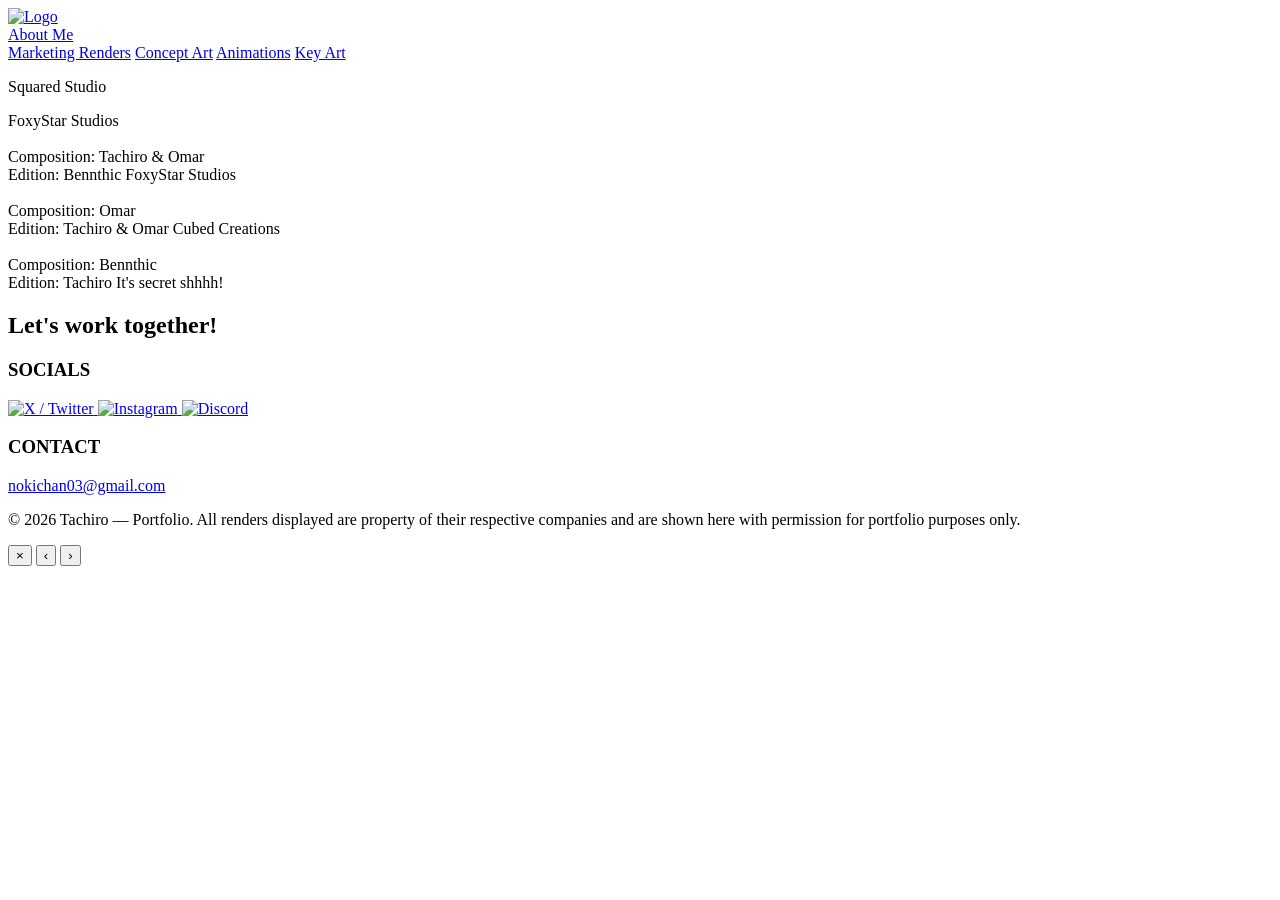
==== collabs.html @ 85fc163a "Add files via upload" ====
<!DOCTYPE html>
<html lang="en">
<head>
    <meta charset="UTF-8" />
    <meta name="viewport" content="width=device-width, initial-scale=1" />
    <title>Tachiro | Squared Studio</title>
    <link rel="icon" type="image/png" href="assets/logo.png" />
    <link rel="stylesheet" href="css/normalize.css">
    <link rel="stylesheet" href="css/style.css">
  </head>
<body>

    <header class="hero-abo">
        <div class="hero-abo_grid1">
            <div>
              <a class="img-logo" href="index.html">
                <img src="assets/logo.svg" alt="Logo" width="100" height="100" />
              </a>
            </div>

            <div class="hero-abo_type">
                <a class="hero-abo_es2" href="about.html">About Me</a>
            </div>
        </div>
    </header>

  <!-- ===== About Grid ===== -->
    <div class="divider-x" aria-hidden="true"></div>

    <!-- ===== Header ===== -->
    <header class="hero-abo">
        <nav class="site-nav">
            <a href="marketing.html"  class="site-nav__link no-active">Marketing Renders</a>
            <a href="concept.html"    class="site-nav__link no-active">Concept Art</a>
            <a href="animations.html" class="site-nav__link no-active">Animations</a>
            <a href="keyart.html" class="site-nav__link no-active">Key Art</a>
            <p class="site-nav__link is-active">Squared Studio</p>
        </nav>
            <div class="divider-x" aria-hidden="true"></div>
    </header>

  <!-- ===== Gallery Masonry ===== -->
  <main class="gallery">
    <div class="masonry" aria-live="polite">

      <a class="tile t-21x9"
         aria-label="BetterOnBedrock - Poggy"
         style="background-image:url('assets/img/colla/colla-1.webp')">
        <span class="caption">FoxyStar Studios<br> <br> Composition: Tachiro & Omar <br> Edition: Bennthic</span>
      </a>

      <a class="tile t-16x9"
         aria-label="Poggy"
         style="background-image:url('assets/img/colla/colla-2.webp')">
        <span class="caption">FoxyStar Studios<br> <br> Composition: Omar <br> Edition: Tachiro & Omar</span>
      </a>

      <a class="tile t-16x9"
         aria-label="Raft Survival - Cubed Creations"
         style="background-image:url('assets/img/colla/colla-3.webp')">
        <span class="caption">Cubed Creations<br> <br> Composition: Bennthic <br> Edition: Tachiro</span>
      </a>
<!--
      <a class="tile t-21x9"
         aria-label="Eternal End - Panascais"
         style="background-image:url('assets/img/colla/colla-4.webp')">
        <span class="caption">Panascais<br> <br> Composition: Wor <br> Edition: Tachiro</span>
      </a>
-->
      <a class="tile t-21x9"
         style="background-image:url('assets/img/colla/colla-5.webp')">
        <span class="caption">It's secret shhhh!</span>
      </a>

    </div>
  </main>

    <!-- ===== CTA ===== -->
    <section class="cta">
      <div class="cta__inner">
        <h2 class="cta__title">
          <span class="cta-grad_violeta">Let's work</span>
          <span class="cta-grad_orange">together<span class="cta-grad_violeta2">!</span></span>
        </h2>
      </div>
      <div class="divider-x" aria-hidden="true"></div>
    </section>

    <!-- ===== FOOTER ===== -->
    <footer class="site-footer">
      <div class="footer-grid">
        <!-- Left -->
        <div class="footer-left">
          <h3 class="footer-heading">SOCIALS</h3>

          <nav class="socials">
            <!-- X / Twitter -->
            <a class="social" href="https://x.com/tachiro02" target="_blank" rel="noopener">
              <img src="assets/icons/twitter-alt.svg" alt="X / Twitter">
            </a>
            <!-- Instagram -->
            <a class="social" href="https://www.instagram.com/tachiro02/" target="_blank" rel="noopener">
              <img src="assets/icons/instagram.svg" alt="Instagram">
            </a>
            <!-- Discord -->
            <a class="social" href="https://discordapp.com/users/483805374525472788" target="_blank" rel="noopener">
              <img src="assets/icons/discord.svg" alt="Discord">
            </a>
          </nav>
        </div>

        <!-- Divider vertical -->
        <div class="footer-vline" aria-hidden="true"></div>

        <!-- Right -->
        <div class="footer-right">
          <h3 class="footer-heading">CONTACT</h3>
          <a class="footer-mail" href="mailto:nokichan03@gmail.com">nokichan03@gmail.com</a>
        </div>
      </div>
    </footer>
      <div class="footer-bottom">
          <p>© 2026 Tachiro — Portfolio. All renders displayed are property of their respective companies and are shown here with permission for portfolio purposes only.</p>
      </div>

            <!-- Lightbox -->
      <div id="lightbox" class="lightbox" aria-hidden="true">
        <button class="lb-close" aria-label="Close">×</button>

        <!-- Nav -->
        <button class="lb-prev" aria-label="Previous">‹</button>
        <button class="lb-next" aria-label="Next">›</button>

        <img class="lightbox-img" src="" alt="">
      </div>

  <script>
    document.addEventListener('DOMContentLoaded', () => {
      const tiles    = Array.from(document.querySelectorAll('.tile'));
      const lightbox = document.getElementById('lightbox');
      const img      = lightbox.querySelector('.lightbox-img');
      const btnClose = lightbox.querySelector('.lb-close');  

      // Extrae los src de background-image de cada .tile
      const sources = tiles.map(tile => {
        let bg = tile.style.backgroundImage;
        if (!bg || bg === 'none') bg = getComputedStyle(tile).backgroundImage;
        const match = bg && bg.match(/^url\(["']?(.*?)["']?\)$/);
        return match ? match[1] : null;
      });

      let current = -1;

      // --- Manejo de scroll sin salto ---
      let savedScrollY = 0;
      function lockScroll() {
        savedScrollY = window.scrollY || window.pageYOffset || 0;
        // Congela el body sin mover visualmente la página
        document.body.style.position = 'fixed';
        document.body.style.top = `-${savedScrollY}px`;
        document.body.style.left = '0';
        document.body.style.right = '0';
        document.body.style.width = '100%';
      }
      function unlockScroll() {
        const y = Math.abs(parseInt(document.body.style.top || '0', 10)) || 0;
        // Limpia estilos y vuelve al punto exacto
        document.body.style.position = '';
        document.body.style.top = '';
        document.body.style.left = '';
        document.body.style.right = '';
        document.body.style.width = '';
        window.scrollTo(0, y);
      }

      function setImageByIndex(index) {
        img.src = sources[index];
        img.alt = tiles[index].getAttribute('aria-label') || '';
      }

      function openLightbox(index){
        if (index < 0 || index >= sources.length || !sources[index]) return;
        current = index;
        setImageByIndex(current);
        lightbox.classList.add('is-open');
        lightbox.setAttribute('aria-hidden','false');
        lockScroll();                 // <--- congela scroll sin salto
      }

      function closeLightbox(){
        lightbox.classList.remove('is-open');
        lightbox.setAttribute('aria-hidden','true');
        img.src = '';
        unlockScroll();               // <--- restaura scroll
      }

      function showNext(){
        if (sources.length < 2) return;
        current = (current + 1) % sources.length;
        setImageByIndex(current);
      }

      function showPrev(){
        if (sources.length < 2) return;
        current = (current - 1 + sources.length) % sources.length;
        setImageByIndex(current);
      }

      // Abrir lightbox al click sobre un tile
      tiles.forEach((tile, i) => {
        tile.addEventListener('click', (e) => {
          e.preventDefault();   // no saltar a # 
          openLightbox(i);
        });
      });

      // Cerrar
      if (btnClose) btnClose.addEventListener('click', closeLightbox);
      lightbox.addEventListener('click', (e) => {
        // Cierra solo si haces click en el fondo (no sobre la imagen)
        if (e.target === lightbox) closeLightbox();
      });

      // Teclado: ESC / flechas
      document.addEventListener('keydown', (e) => {
        if (!lightbox.classList.contains('is-open')) return;
        if (e.key === 'Escape') closeLightbox();
        if (e.key === 'ArrowRight') showNext();
        if (e.key === 'ArrowLeft')  showPrev();
      });

      // Gestos táctiles (swipe) en móvil
      let touchStartX = 0;
      lightbox.addEventListener('touchstart', (e) => {
        touchStartX = e.changedTouches[0].clientX;
      }, {passive:true});
      lightbox.addEventListener('touchend', (e) => {
        const dx = e.changedTouches[0].clientX - touchStartX;
        if (Math.abs(dx) > 50){
          if (dx < 0) showNext(); else showPrev();
        }
      }, {passive:true});
    });
  </script>

  <script>
    document.addEventListener('contextmenu', (e) => e.preventDefault());
  </script>

   <script>
    document.addEventListener('dragstart', (e) => {
      if (e.target.closest('.gallery, .tile, #lightbox')) {
        e.preventDefault();
      }
    });
  </script>  

  
  </body>
</html>
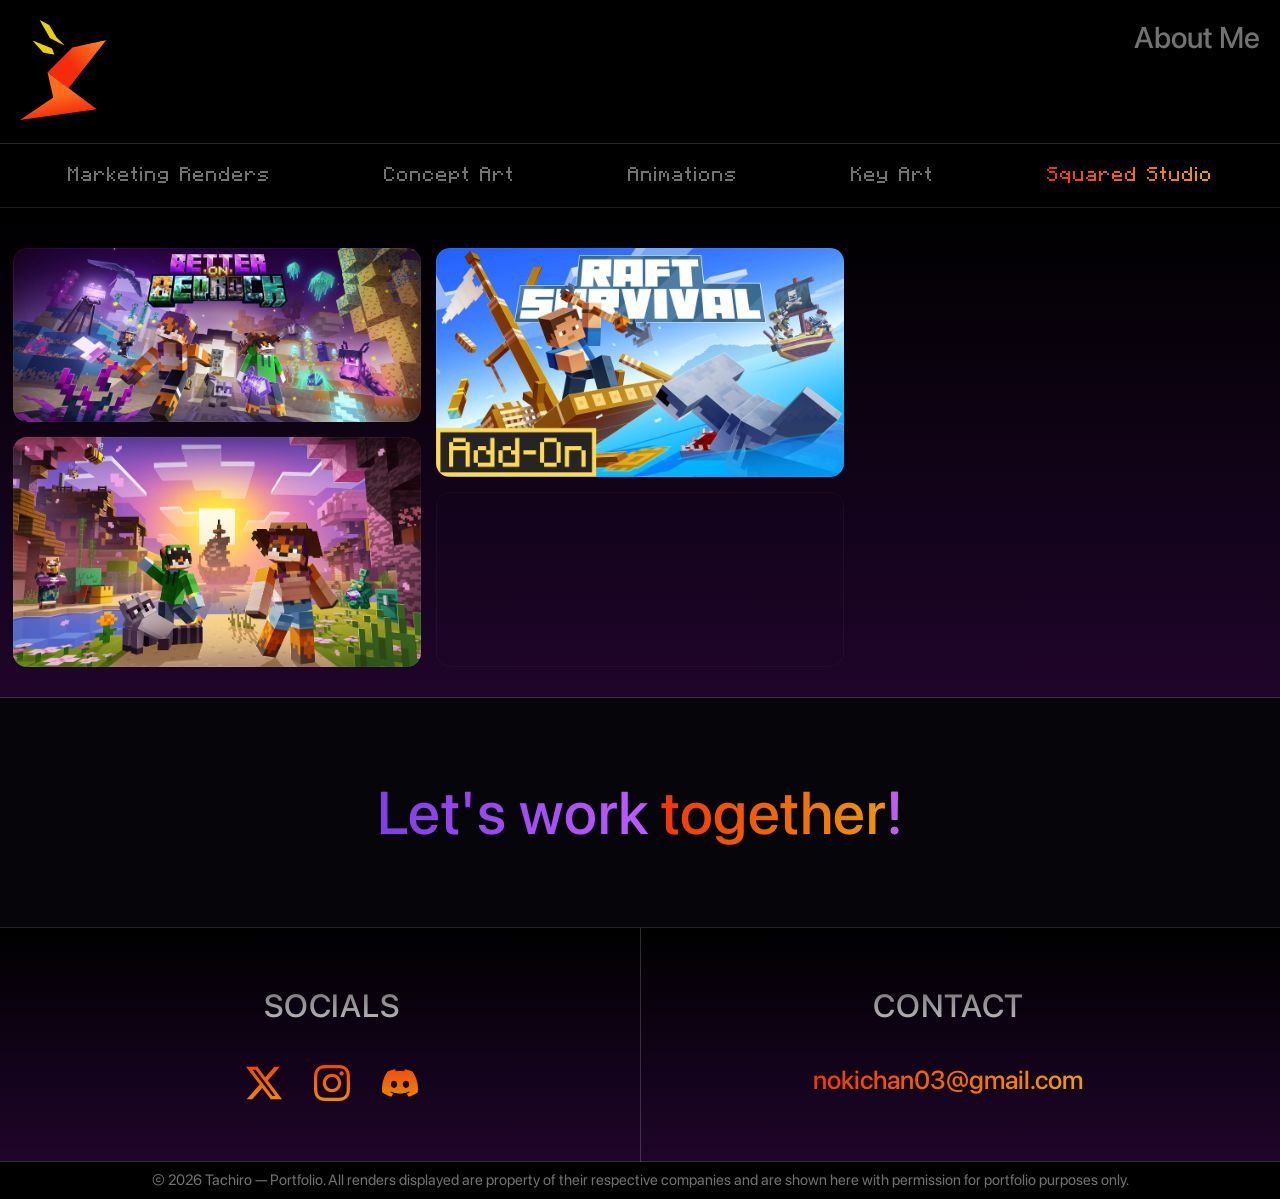
==== commit ce995630: "add eternalend" ====
--- a/collabs.html
+++ b/collabs.html
@@ -60,16 +60,11 @@
          style="background-image:url('assets/img/colla/colla-3.webp')">
         <span class="caption">Cubed Creations<br> <br> Composition: Bennthic <br> Edition: Tachiro</span>
       </a>
-<!--
+      
       <a class="tile t-21x9"
          aria-label="Eternal End - Panascais"
          style="background-image:url('assets/img/colla/colla-4.webp')">
         <span class="caption">Panascais<br> <br> Composition: Wor <br> Edition: Tachiro</span>
-      </a>
--->
-      <a class="tile t-21x9"
-         style="background-image:url('assets/img/colla/colla-5.webp')">
-        <span class="caption">It's secret shhhh!</span>
       </a>
 
     </div>
--- a/css/style.css
+++ b/css/style.css
@@ -0,0 +1,863 @@
+:root {
+  /* Purple */
+  --pur:#7f3ee4;
+  --purp:#bd5aff;
+  /* Yellow */
+  --yell:#f2350b;
+  --yello:#ed9e07;
+  /* Text */
+  --tex1:#727272;
+  --tex2:#c1c1c1;
+  /* Select */
+  --nosele:#3a3a3a;
+  --yessele:#ffffff;
+  /* gradient */
+  --bgsolid:#000000;
+  --bggradient:#1f052b;
+
+  /* Line */
+  --line:rgba(255,255,255,.18);
+  --hero-pt: 2rem;
+  --hero-pb: 2rem; /* <- corrige nombre (antes tenías --hero-bp) */
+}
+
+html, body {
+  overflow-x: hidden;
+}
+
+/* 1) Asegura fondo oscuro global (si no lo tienes) */
+html, body {
+  background:#0b0b10;
+}
+
+/* 2) Evita márgenes colapsados que “asoman” el fondo del body */
+h1, h2, h3, p, ul {
+  margin: 0;
+} /* quita márgenes por defecto */
+
+body::-webkit-scrollbar {
+  display: none;
+}
+
+body {
+  max-width: 145rem;
+  margin-inline: auto;
+}
+
+body {
+  cursor: url("../assets/cursor/custom-cursor.png"), auto;
+}
+
+a, button {
+  cursor: url("../assets/cursor/click-cursor.png"), pointer;
+}
+
+/* ==== FUENTES ==== */
+@font-face {
+  font-family: "Minecraft";
+  src: url("../assets/fonts/Minecraft.otf") format("opentype");
+  font-weight: 600;
+  font-style:normal;
+  font-display:swap;
+}
+
+@font-face {
+  font-family: "SFMedium";
+  src: url("../assets/fonts/SFMedium.otf") format("opentype");
+  font-weight: 600;
+  font-style: normal;
+  font-display: swap;
+}
+
+@font-face {
+  font-family: "SFRegular";
+  src: url("../assets/fonts/SFRegular.otf") format("opentype");
+  font-weight: 600;
+  font-style: normal;
+  font-display: swap;
+}
+
+/* ==== RESET BASE ==== */
+html {
+  box-sizing: border-box;
+  font-size: 62.5%; /* 1rem = 10px */
+}
+
+*, *::before, *::after {
+  box-sizing: inherit;
+}
+
+a {
+  text-decoration: none;
+  color: inherit;
+}
+
+.img-logo img {
+  display:inline-block;  /* <— clave: caja = ancho del texto */
+  width:auto;
+  margin: 0;
+}
+
+/* Animación suave para los spans del hero */
+.hero-title span {
+  display: inline-block;           /* necesario para transformar cada trozo */
+  opacity: 0;
+  transform: translateY(30px);
+  animation: heroFadeUp 2.5s ease forwards;
+}
+
+/* “Stagger”: retrasa cada span un poquito */
+.hero-title span:nth-child(1)  { animation-delay: .05s; }
+.hero-title span:nth-child(2)  { animation-delay: .15s; }
+.hero-title span:nth-child(3)  { animation-delay: .25s; }
+.hero-title span:nth-child(4)  { animation-delay: .35s; }
+.hero-title span:nth-child(5)  { animation-delay: .45s; }
+.hero-title span:nth-child(6)  { animation-delay: .55s; }
+.hero-title span:nth-child(7)  { animation-delay: .65s; }
+/* añade más nth-child si tienes más spans */
+
+@keyframes heroFadeUp {
+  to {
+    opacity: 1;
+    transform: translateY(0);
+    filter: blur(0);
+  }
+}
+
+/* Respeto a usuarios con “reduced motion” */
+@media (prefers-reduced-motion: reduce) {
+  .hero-title span { animation: none; opacity: 1; transform: none; filter: none; }
+}
+
+
+/* ==== SECCIÓN HERO ==== */
+.hero {
+  width: 100%;
+  background: linear-gradient(to bottom, var(--bgsolid), var(--bggradient));
+}
+
+/* Grid 3 columnas: texto | línea | panel derecho */
+.hero-grid {
+  max-width: 145rem;
+  min-height: 73rem;
+  display:grid;
+  grid-template-columns:2fr .1rem 1fr;
+  align-items:start;
+  padding: 2rem;
+}
+
+/* Izquierda */
+.hero-logo {
+  display:block;
+  margin:0 0 1.4rem .6rem;
+  filter: drop-shadow(0 .2rem .8rem rgba(0,0,0,.45));
+}
+
+.hero-title {
+  font-family: "SFMedium", sans-serif;
+  letter-spacing:.1rem;
+  text-align: left;
+  padding-right: 2rem;
+  padding-top: 4rem;
+}
+
+.t-grad-violet {
+  background:linear-gradient(90deg, var(--pur), var(--purp));
+  font-size: 5.5rem;
+  -webkit-background-clip:text;
+  background-clip:text;
+  color:transparent;
+}
+
+.t-grad-orange {
+  background:linear-gradient(90deg, var(--yell), var(--yello));
+  font-size: 6.5rem;
+  -webkit-background-clip:text;
+  background-clip:text;
+  color:transparent;
+}
+
+.t-muted {
+  font-size: 5.5rem;
+  color:var(--tex1);
+}
+
+.t-muted2 {
+  font-size: 5.5rem;
+  color:var(--tex2);
+}
+
+/* Línea vertical que toca bordes */
+.hero-vline {
+  width:.1rem;
+  background:var(--line);
+  align-self:stretch;
+  margin-top:calc(-1 * var(--hero-pt));
+  margin-bottom:calc(-1 * var(--hero-pb) - .1rem);
+  pointer-events:none;   /* <— importantísimo */
+}
+
+/* Derecha */
+.hero-right {
+  min-height:67rem;
+  display:flex;
+  flex-direction:column;
+  justify-content:space-between;
+  align-items:flex-end;   /* About Me a la derecha */
+  gap:2rem;
+  min-width:0;           /* evita desbordes rara vez */
+}
+
+.hero-about {
+  display:inline-block;  /* <— clave: caja = ancho del texto */
+  width:auto;
+  margin:0;
+  font-family:"SFMedium", sans-serif;
+  font-size:3rem;
+  color:var(--tex1);
+  text-align:right;      /* opcional */
+}
+
+.hero-about:hover {
+  background:linear-gradient(90deg, var(--yell), var(--yello));
+  -webkit-background-clip:text;
+  background-clip:text;
+  color:transparent;
+  transform: scale(1.1);
+  transition: transform .15s ease;
+  filter: brightness(1.5);
+}
+
+.hero-work {
+  display:inline-block;
+  align-self:center;     /* <— lo centra horizontalmente en la columna derecha */
+  font-family:"Minecraft",sans-serif;
+  font-size:7rem;
+  margin:0 auto; 
+  letter-spacing:.2rem;
+  color: var(--tex1);
+  text-align:center;
+}
+
+.hero-work:hover {
+  background:linear-gradient(90deg,var(--yell),var(--yello));
+  -webkit-background-clip:text; 
+  background-clip:text; 
+  color:transparent;
+  transform: scale(1.1);
+  transition: transform .15s ease;
+  filter: brightness(1.5);
+}
+
+/* Línea horizontal inferior del hero */
+.divider-x {
+  height: 0; /* <- importante */
+  border-top: 1px solid rgba(255,255,255,.12);
+  margin: 0;   
+}
+
+/* Responsive */
+@media (max-width:768px) {
+  .hero-grid { grid-template-columns:1fr; }
+  .hero-vline { display:none; }
+  .hero-right { align-items:center; gap:1.8rem; margin-top:1rem; min-height: 5rem; }
+}
+
+/* ===== FRANJA DE CATEGORÍAS ===== */
+.cat-strip {
+  background: linear-gradient(to bottom, var(--bgsolid), var(--bggradient));
+  padding: 2rem 2rem;
+  padding-bottom: 5rem;
+  padding-top: 5rem;
+}
+
+/* Fila con 5 columnas flexibles y separación pareja */
+.cat-row {
+  display: flex;
+  gap: 1.8rem;
+  justify-content: space-between;
+  max-width: 145rem;
+  margin: 0 auto;
+}
+
+.cat {
+  display: flex;
+  flex-direction: column;
+  gap: .8rem;
+  flex: 1 1 0;        /* todas crecen por igual */
+  min-width: 0;       /* evita desbordes de contenido */
+  font-family: "Minecraft", sans-serif;
+  letter-spacing: .1rem;
+}
+
+.cat__label {
+  color: var(--nosele);
+  font-size: 2rem;
+  text-align: center;
+  letter-spacing: .1rem;
+}
+
+/* Hover: oscurece imagen + borde blanco + título blanco */
+.cat__thumb {
+  height: 60rem;  /* ajusta a gusto */
+  position: relative;
+  width: 100%;
+  /* fija proporción sin depender del tamaño real de la imagen */
+  aspect-ratio: 3 / 5;     /* alto vertical tipo poster (ajústalo si quieres) */
+  border-radius: .6rem;
+  overflow: hidden;
+  line-height: 0;
+  background: #0f1629;
+}
+
+.cat__thumb img {
+  position: absolute;
+  inset: 0;
+  width: 100%;
+  height: 100%;
+  object-fit: cover;   /* recorta sin deformar */
+  display: block;
+  transition: filter .3s ease;
+}
+
+/* Marco blanco fino por encima (invisible por defecto) */
+.cat__thumb::after {
+  content: "";
+  position: absolute;
+  inset: .1rem;                      /* margen interior del marco */
+  border: .1rem solid var(--tex2);
+  border-radius: inherit;
+  opacity: 0;
+  pointer-events: none;
+  transition: opacity .3s ease;
+}
+
+/* Hover / activo */
+.cat:hover .cat__thumb img { filter: brightness(.5); }
+.cat:hover .cat__thumb::after { opacity: 1; }
+.cat:hover .cat__label { color: var(--yessele); }
+
+.cat:hover {
+  transform: translateY(-3px);
+  transition: transform .5s ease;
+}
+
+/* ===== Responsive ===== */
+@media (max-width: 1126px) {
+  .cat-row { flex-wrap: wrap; }
+  .cat { flex: 1 1 calc(50% - 1.8rem); }  /* 2 por fila en tablets */
+}
+
+@media (max-width: 560px) {
+  .cat { flex: 1 1 100%; }  /* 1 por fila en móvil */
+}
+
+/* ===== CTA ===== */
+.cta {
+  background:#06050a;
+  border-top:.1rem solid var(--line);
+}
+
+.cta__inner {
+  max-width:145rem;
+  margin:0 auto;
+  padding:8rem 2.4rem;
+}
+
+.cta__title {
+  margin:0;
+  font-family:"SFMedium",sans-serif;
+  font-size:6rem;
+  letter-spacing:.05rem;
+  text-align:center;
+}
+
+.cta-grad_violeta {
+  background:linear-gradient(90deg, var(--pur), var(--purp));
+  -webkit-background-clip:text;
+  background-clip:text;
+  color:transparent;
+}
+
+.cta-grad_orange {
+  background:linear-gradient(90deg, var(--yell), var(--yello));
+  -webkit-background-clip:text;
+  background-clip:text;
+  color:transparent;
+}
+
+.cta-grad_violeta2 {
+  color: var(--purp);
+}
+
+/* ===== FOOTER ===== */
+.site-footer {
+  background: linear-gradient(to bottom, var(--bgsolid), var(--bggradient));
+}
+
+.footer-grid {
+  max-width:145rem;
+  margin:0 auto;
+  padding:6rem 2.4rem;
+  display:grid;
+  grid-template-columns: 1fr .1rem 1fr;
+}
+
+.footer-vline {
+  width:.1rem;
+  background:var(--line);
+  align-self:stretch;
+  margin-top:calc(-1 * 6rem);
+  margin-bottom:calc(-1 * 6rem - .1rem);
+}
+
+.footer-heading {
+  margin:0 0 4rem;
+  text-align: center;
+  font-family:"SFMedium",sans-serif;
+  font-size:3.2rem;
+  letter-spacing:.08rem;
+  background:linear-gradient(180deg, var(--tex1), var(--tex2));
+  /*background: var(--purp);*/
+  -webkit-background-clip:text;
+  background-clip:text;
+  color:transparent;
+}
+
+/* Social icons */
+.socials {
+  display:flex;          
+  justify-content:center;
+  align-items:center;
+  gap:3.2rem;  /* espacio entre íconos */
+}
+
+.social {
+  width:3.6rem;
+  height:3.6rem;
+  display:inline-flex;
+  align-items:center;
+  justify-content:center;
+  transition: transform .15s ease;
+}
+
+.social img {
+  width: 3.6rem;
+  height: 3.6rem;
+  background-size: contain;
+  background-repeat: no-repeat;
+  background-position: center;
+  display: inline-block;
+  transition: transform .15s ease;
+}
+
+.social.x { background-image: url("../assets/icons/twitter-alt.svg"); }
+.social.ig { background-image: url("../assets/icons/instagram.svg"); }
+.social.dc { background-image: url("../assets/icons/discord.svg"); }
+
+.social:hover img {
+  transform: scale(1.3);
+  filter: brightness(1.5);
+}
+
+.footer-right {
+  display: flex;
+  flex-direction: column;   /* Apila CONTACT arriba y el correo abajo */
+  align-items: center;      /* Centra horizontalmente TODO lo que esté adentro */
+  text-align: center;       /* Asegura que el texto dentro también se centre */
+}
+
+.footer-mail {
+  display: block;           /* o inline-block, da igual en este caso */
+  width: fit-content;       /* el ancho se ajusta al texto, no a toda la fila */
+  background: linear-gradient(90deg, var(--yell), var(--yello));
+  -webkit-background-clip: text;
+  background-clip: text;
+  color: transparent;
+  font-family: "SFMedium", sans-serif;
+  font-size: 2.6rem;
+  text-decoration: none;
+}
+.footer-mail:hover {
+  filter: brightness(1.5);
+  transform: scale(1.1);
+  transition: transform .15s ease;
+}
+
+/* Copyright bar */
+.footer-bottom {
+  display: flex;
+  justify-content: center;
+  align-items: center;
+  border-top:.1rem solid var(--line);
+  background-color: var(--bgsolid);
+  padding:1rem 1.5rem;
+  font-family:"SFRegular",sans-serif;
+  font-size:0.5rem;
+}
+
+.footer-bottom p {
+  max-width: 145rem;
+  margin:0 auto;
+  font-size: 1.5rem;
+  color: var(--tex1);
+}
+
+/* ===== Responsive ===== */
+@media (max-width:1024px) {
+  .footer-grid { grid-template-columns:1fr; }
+  .footer-vline { display:none; }
+  .footer-left { padding-bottom: 9rem; }
+  .footer-heading { margin-bottom:2rem; }
+  .footer-mail { font-size:2.2rem; }
+}
+
+@media (max-width:768px) {
+  .cta__title { font-size:4.4rem; }
+  .socials { gap:2.2rem; }
+}
+
+/* ---------------------------------------------- ABOUT ME ---------------------------------------------- */
+.main-abo, .hero-abo { 
+  background-color: var(--bgsolid);
+}
+
+.hero-abo_grid1 { 
+  background-color: var(--bgsolid);
+  padding:2rem; 
+  display:grid; 
+  grid-template-columns: 1fr 1fr;
+}
+
+.hero-abo_type {
+  font-family:"SFMedium", sans-serif;
+  justify-self: end;
+}
+
+.hero-abo_es { /* <— clave: caja = ancho del texto */
+  display: inline-block;  /* o: inline-flex */
+  width: fit-content; 
+  font-size:3rem;
+  margin-top: 0;
+  text-align: right;
+  background:linear-gradient(90deg,var(--yell),var(--yello));
+  -webkit-background-clip:text; 
+  background-clip:text; 
+  color:transparent;
+}
+
+/* description */
+.main-abo_grid {
+  display:grid; 
+  grid-template-columns:3fr 1fr;
+  padding: 0 6rem 0 8rem;
+  max-width: 145rem;
+  margin-inline: auto;  /* centra horizontalmente */
+  font-family:"SFMedium", sans-serif;
+  color: var(--yessele);
+}
+
+.main-abo_indi {
+  padding: 5rem;
+  font-size: 3.2rem;
+  letter-spacing:.1rem;
+}
+
+.main-abo_indi2 {
+  padding: 5rem;
+  font-size: 2.5rem;
+}
+
+.main-abo_indiColor { color: var(--tex1); }
+.main-abo_indiColor2 { color: var(--yessele); }
+
+.main-abo_indiColor3 {
+  background:linear-gradient(90deg, var(--yell), var(--yello));
+  -webkit-background-clip:text;
+  background-clip:text;
+  color:transparent;
+}
+
+/* <= 992px: stack del hero si hace falta y grid 1col + 1col más equilibrado */
+@media (max-width: 1087px) {
+  .main-abo_grid {
+    grid-template-columns: 1fr;
+    padding: 0 2.5rem;
+  }
+  .main-abo_indi2 {
+    padding-top: 1rem;
+  }
+}
+
+/* <= 480px: título centrado, espacios compactos */
+@media (max-width: 480px) {
+  .hero-abo_es {
+    text-align: center;
+    font-size: clamp(1.6rem, 6vw, 2.2rem);
+  }
+  .main-abo_grid { padding: 0; }
+  .main-abo_indi,
+  .main-abo_indi2 {
+    font-size: 3rem;
+    padding: 2rem 1rem;
+  }
+}
+
+/*-------------------- Marketing ----------------*/
+
+/* ===== Tabs de navegación en header ===== */
+.hero-abo_es2 {
+  display:inline-block;  /* <— clave: caja = ancho del texto */
+  width:auto;
+  margin:0;
+  font-family:"SFMedium", sans-serif;
+  font-size:3rem;
+  color:var(--tex1);
+  text-align:right;  
+}
+.hero-abo_es2:hover {
+  background:linear-gradient(90deg,var(--yell),var(--yello));
+  -webkit-background-clip:text; 
+  background-clip:text; 
+  color:transparent;
+  transform: scale(1.1);
+  transition: transform .15s ease;
+}
+.site-nav {
+  display: flex;
+  gap: 1.8rem;
+  justify-content: space-around;
+  padding: 2rem;
+}
+.site-nav__link {
+  display: inline-block;           /* necesario para transformar cada trozo */
+  opacity: 0;
+  transform: translateY(8px);
+  animation: heroFadeUp 2s ease forwards;
+  font-family: "Minecraft", sans-serif;
+  letter-spacing: .1rem;
+  font-size: 2rem;
+}
+
+.is-active {
+  background:linear-gradient(90deg, var(--yell), var(--yello));
+  -webkit-background-clip:text;
+  background-clip:text;
+  color:transparent;
+}
+.no-active {
+  color:var(--tex1)
+}
+.no-active:hover {
+  background:linear-gradient(90deg, var(--yell), var(--yello));
+  -webkit-background-clip:text;
+  background-clip:text;
+  color:transparent;
+}
+
+/* ===== Gallery Masonry ===== */
+.gallery{ 
+  padding: 2rem 1.25rem 3rem; 
+  background: linear-gradient(to bottom, var(--bgsolid), var(--bggradient));
+  width: 100%;;
+}
+
+.masonry{
+  font-family: "Minecraft", sans-serif;
+  letter-spacing: .1rem;
+  column-count: 3;
+  column-gap: 1.5rem;
+  padding-top:2rem;
+}
+
+/* Cada tile es un <a> con background-image (no <img>) para dificultar guardar */
+.tile{
+  display:block;
+  width:100%;
+  margin:0 0 1.5rem;
+  position:relative;
+  overflow:hidden;
+  background-size:cover;
+  background-position:center;
+  border-radius:14px;
+  transition:transform .5s ease;
+  -webkit-user-drag:none;
+  user-select:none;
+
+  /* EVITA cortes/particiones en columnas (clave en iPad) */
+  break-inside: avoid;
+  -webkit-column-break-inside: avoid;
+  -moz-column-break-inside: avoid;
+}
+
+/* Alturas/formatos para “desorden” controlado */
+.t-21x9   { aspect-ratio: 21 / 9; }
+.t-16x9   { aspect-ratio: 16 / 9; }
+.t-9x16   { aspect-ratio: 9 / 16; }
+.t-3x4    { aspect-ratio:  3 / 4; }
+.t-1x1    { aspect-ratio:  1 / 1; }
+
+.tile::before{
+  content:"";
+  position:absolute;
+  inset: 0; /* elimina el margen de 5px */
+  border-radius: 14px;   /* respeta el redondeo */
+  background:rgba(0,0,0,0);          /* estado normal transparente */
+  transition:background .3s ease, box-shadow .3s ease;
+  pointer-events:none;    
+}
+
+/* Hover: oscurecer y borde blanco fino */
+.tile:hover{
+  transform:translateY(-2px);
+}
+.tile:hover::before{
+  background:rgba(0,0,0,0.45);       /* “sombra” interna */
+  box-shadow:inset 0 0 0 1.5px #fff; /* marco blanco fino */
+  pointer-events:none
+}
+
+/* Posición del texto */
+.tile .caption{
+  position:absolute; left:0; right:0; top:0;
+  padding: 1rem 1rem;
+  font-size: 1.5rem;
+  color:#fff;
+  transform: translateY(-100%);
+  transition: transform .5s ease;
+}
+
+/* Saca el texto hacia arriba */
+.tile:hover .caption,
+.tile:focus-visible .caption{ transform: translateY(0); }
+
+/* Pequeño borde interno en reposo para que se vea nítido en fondos muy oscuros */
+.tile::after{
+  content:"";
+  position:absolute; inset:0;
+  border-radius:14px;
+  box-shadow: inset 0 0 0 1px rgba(255,255,255,.04);
+  pointer-events:none;
+}
+
+/* Deshabilita selección/arrastre global dentro de la galería */
+.no-save, .gallery, .masonry, .tile{
+  -webkit-user-select: none; user-select: none;
+}
+
+@media (max-width: 1100px){ .masonry{ column-count: 2; } }
+@media (max-width: 768px){ .site-nav { flex-direction: column } .site-nav__link { text-align: center; } }
+@media (max-width: 480px){ .masonry{ column-count: 1; } }
+
+/* -------------------------------------LIGHTBOX ----------------------------------------- */
+
+/* ===== LIGHTBOX ===== */
+.lightbox {
+  position: fixed;
+  inset: 0;
+  display: flex; /* siempre montado; controlamos visibilidad */
+  justify-content: center;
+  align-items: center;
+  background: rgba(0, 0, 0, 0.9);
+  z-index: 99999;
+
+  /* Sin lupa, usa tu cursor personalizado */
+  cursor: inherit;
+
+  /* Estado oculto */
+  opacity: 0;
+  visibility: hidden;
+  pointer-events: none;
+  transition: opacity 0.25s ease, visibility 0.25s ease;
+}
+
+/* Lightbox activo */
+.lightbox.is-open {
+  opacity: 1;
+  visibility: visible;
+  pointer-events: auto;
+}
+
+/* Imagen ampliada */
+.lightbox-img {
+  max-width: 90vw;
+  max-height: 90vh;
+  object-fit: contain;
+  border-radius: 10px;
+  box-shadow: 0 0 30px rgba(0, 0, 0, 0.7);
+  cursor: inherit; /* mantiene tu cursor */
+}
+
+@keyframes lb-zoom-in {
+  from {
+    transform: scale(0.98);
+    opacity: 0.6;
+  }
+  to {
+    transform: scale(1);
+    opacity: 1;
+  }
+}
+
+/* Botón cerrar */
+.lb-close {
+  position: absolute;
+  top: 16px;
+  right: 24px;
+  font-size: 32px;
+  line-height: 1;
+  background: transparent;
+  color: #fff;
+  border: 0;
+  cursor: pointer;
+  user-select: none;
+}
+
+/* Flechas (ocultas, pero funcionales con teclado) */
+.lb-prev,
+.lb-next {
+  display: none !important;
+}
+
+/* Evita interferencia de overlays */
+.tile::before,
+.overlay {
+  pointer-events: none;
+}
+
+/* Bloquea scroll al abrir el lightbox */
+body.no-scroll {
+  overflow: hidden;
+  height: 100vh;
+  touch-action: none;
+}
+
+/* Accesibilidad: reducir movimiento */
+@media (prefers-reduced-motion: reduce) {
+  .lightbox,
+  .lightbox * {
+    animation: none !important;
+    transition: none !important;
+  }
+}
+
+/* Móviles */
+@media (max-width: 768px) {
+  .lightbox-img {
+    max-width: 95vw;
+    max-height: 85vh;
+  }
+
+  .lb-close {
+    font-size: 2rem;
+    right: 16px;
+  }
+}
+
+.lightbox-video {
+  max-width: 90%;
+  max-height: 90%;
+  border-radius: 10px;
+  box-shadow: 0 0 30px rgba(0,0,0,0.8);
+  object-fit: contain;
+}
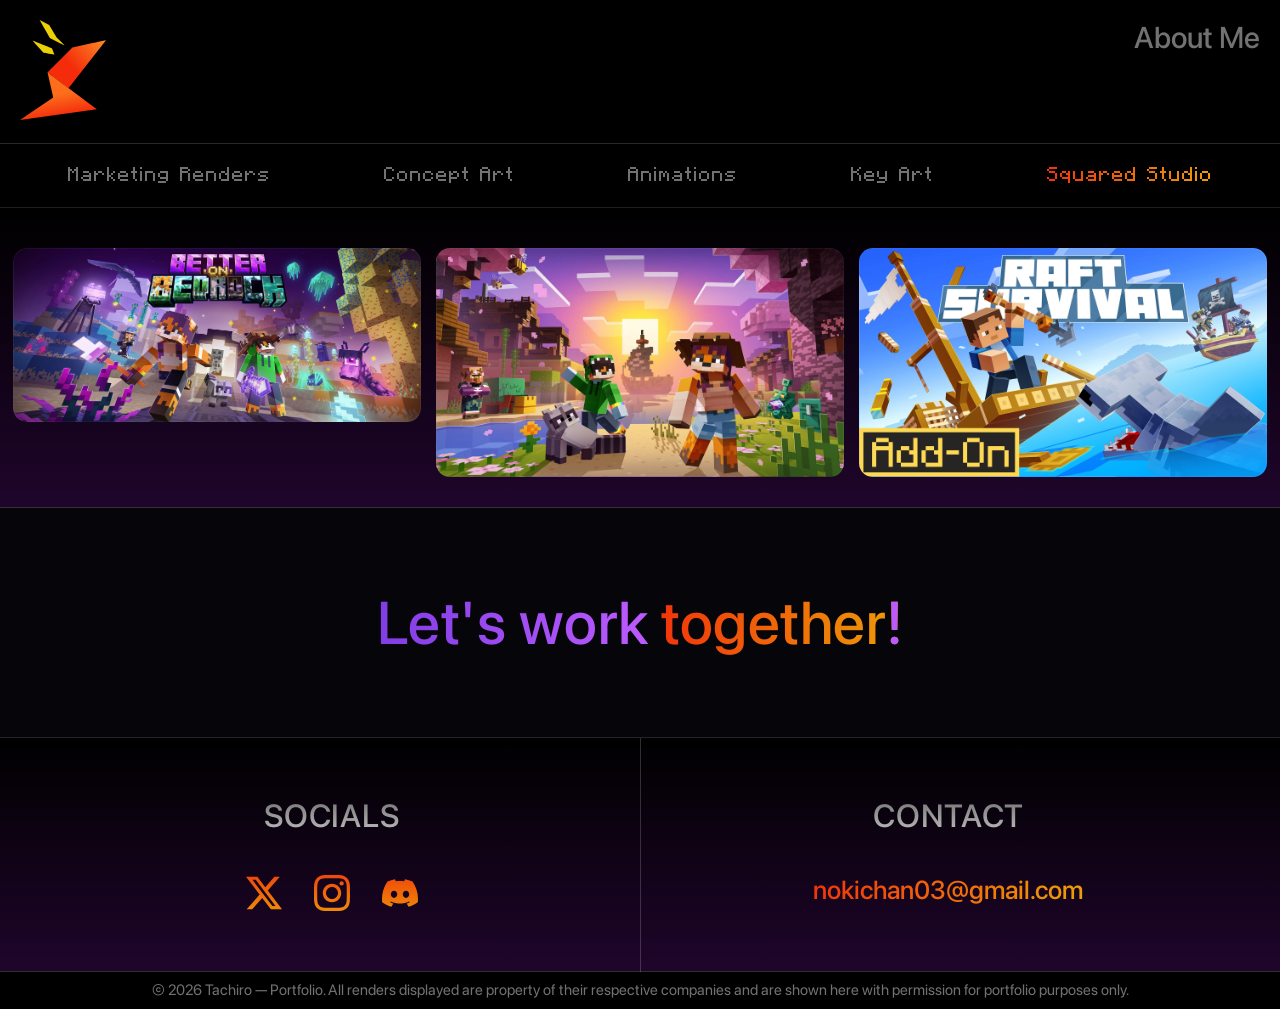
==== commit 1393c95f: "delete collab" ====
--- a/collabs.html
+++ b/collabs.html
@@ -59,12 +59,6 @@
          aria-label="Raft Survival - Cubed Creations"
          style="background-image:url('assets/img/colla/colla-3.webp')">
         <span class="caption">Cubed Creations<br> <br> Composition: Bennthic <br> Edition: Tachiro</span>
-      </a>
-      
-      <a class="tile t-21x9"
-         aria-label="Eternal End - Panascais"
-         style="background-image:url('assets/img/colla/colla-4.webp')">
-        <span class="caption">Panascais<br> <br> Composition: Wor <br> Edition: Tachiro</span>
       </a>
 
     </div>
